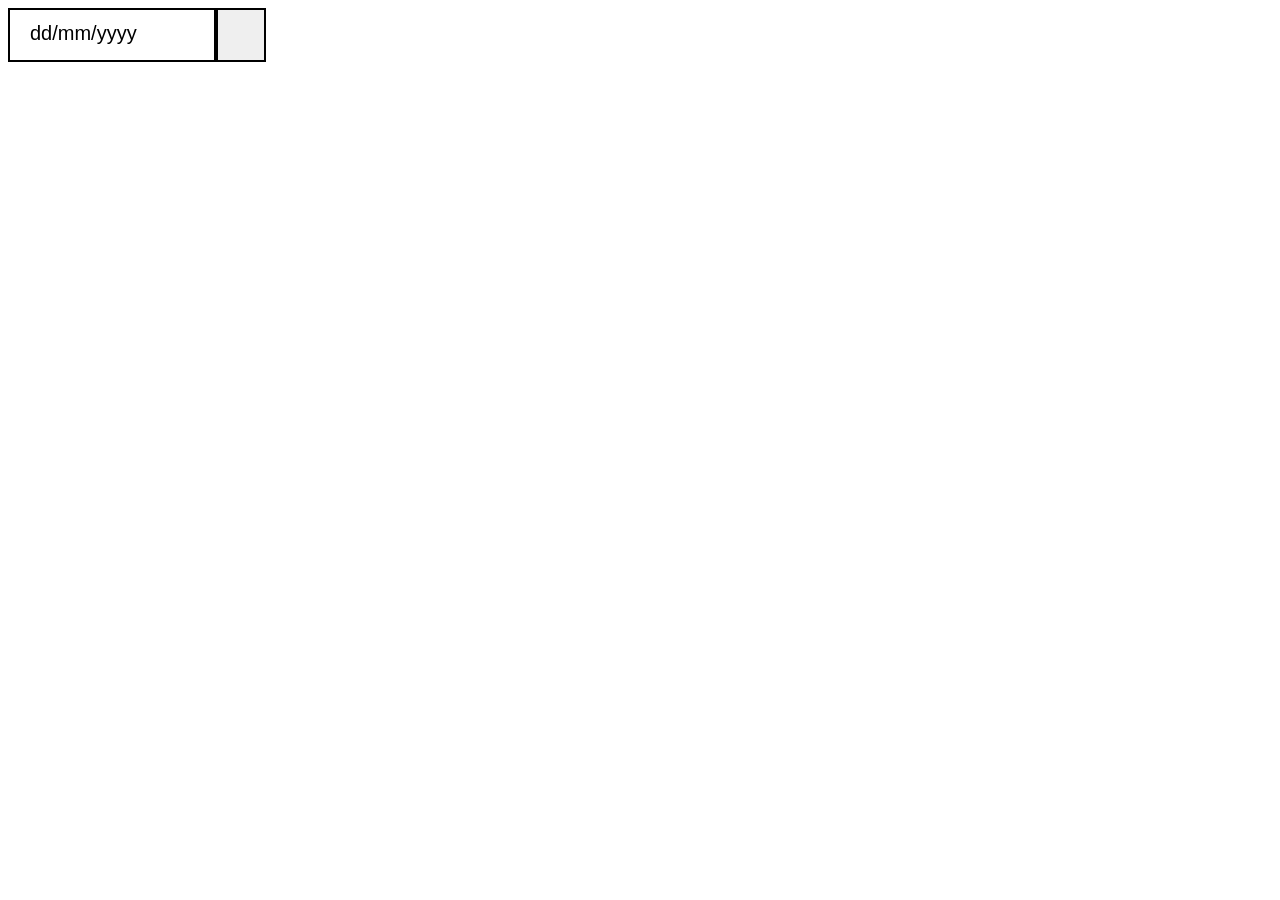
==== Datepicker/index.html @ 976888d3 "Exist file" ====
<!DOCTYPE html>
<html lang="en">
<head>
    <meta charset="UTF-8">
    <meta name="viewport" content="width=device-width, initial-scale=1.0">
    <link rel="stylesheet" href="https://cdnjs.cloudflare.com/ajax/libs/font-awesome/4.7.0/css/font-awesome.min.css">
    <title>Document</title>
    <style>
        .parent{
            /* width: 200px;
            height: 100px;
            border: 2px solid black; */
            display: flex;
        }
        .datePicker{
            width: 200px;
            height: 48px;
            border: 2px solid black;
        }
        ::placeholder{
            color: black;
            font-size: 20px;
            padding: 18px;
        }
        .claendar-button{
            /* margin-left: 20px; */
            width: 50px;
            border: 2px solid black;
        }
    </style>
</head>
<body>
    <div class="parent">
        <input class="datePicker" placeholder="dd/mm/yyyy">
        <button type="button" class="claendar-button"><i class="fa-regular fa-calendar-days"></i></button>
    </div>
</body>
</html>
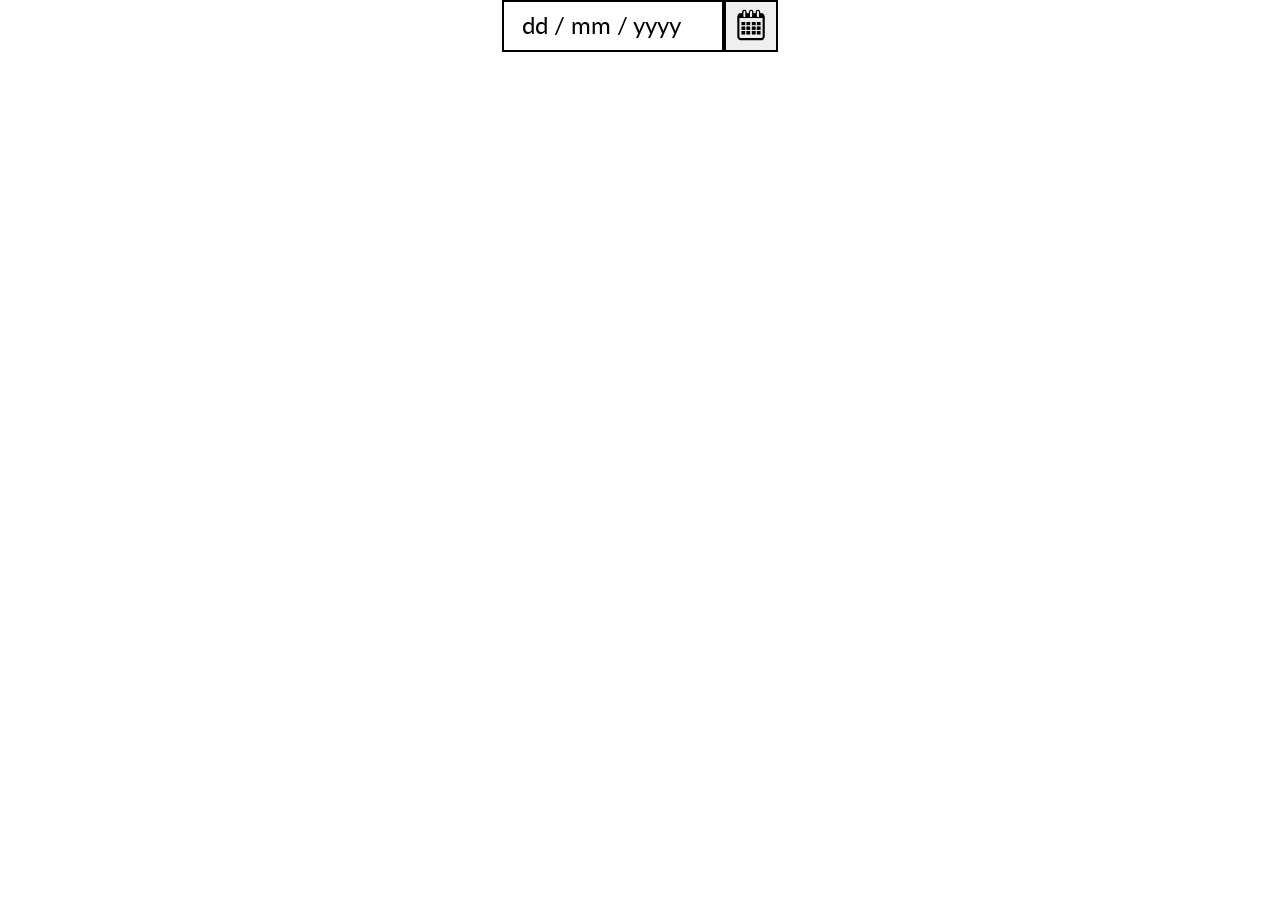
==== commit 5f9ce97e: "Complete Form Component" ====
--- a/Datepicker/index.html
+++ b/Datepicker/index.html
@@ -4,35 +4,56 @@
     <meta charset="UTF-8">
     <meta name="viewport" content="width=device-width, initial-scale=1.0">
     <link rel="stylesheet" href="https://cdnjs.cloudflare.com/ajax/libs/font-awesome/4.7.0/css/font-awesome.min.css">
-    <title>Document</title>
+    <link rel="preconnect" href="https://fonts.googleapis.com">
+<link rel="preconnect" href="https://fonts.gstatic.com" crossorigin>
+<link href="https://fonts.googleapis.com/css2?family=Lato:ital,wght@0,100;0,300;0,400;0,700;0,900;1,100;1,300;1,400;1,700;1,900&display=swap" rel="stylesheet">
+    <title>DatePicker</title>
     <style>
+        *{
+            margin: 0;
+            padding: 0;
+            box-sizing: content-box;
+        }
         .parent{
             /* width: 200px;
             height: 100px;
             border: 2px solid black; */
             display: flex;
+            margin: auto;
+            justify-content: center;
         }
         .datePicker{
             width: 200px;
             height: 48px;
             border: 2px solid black;
+            font-size: 24px;
+            padding-left: 18px;
         }
         ::placeholder{
             color: black;
-            font-size: 20px;
-            padding: 18px;
+            font-size: 24px;
+            padding: 18px 18px 18px  0;
+            font-family: "Lato";
         }
-        .claendar-button{
+        .calendar-button{
             /* margin-left: 20px; */
             width: 50px;
             border: 2px solid black;
         }
+        .calender-img{
+            width: 34px;
+        }
+        .lato-regular {
+            font-family: "Lato";
+            font-weight: 400;
+            font-style: normal;
+        }
     </style>
 </head>
 <body>
-    <div class="parent">
-        <input class="datePicker" placeholder="dd/mm/yyyy">
-        <button type="button" class="claendar-button"><i class="fa-regular fa-calendar-days"></i></button>
+    <div class="parent lato-regular">
+        <input type="text" class="datePicker" placeholder="dd / mm / yyyy" pattern="[0-9]{2}/[0-9]{2}/[0-9]{4}">
+        <button class="calendar-button"><img class="calender-img" src="calender.png" alt=""></button>
     </div>
 </body>
 </html>
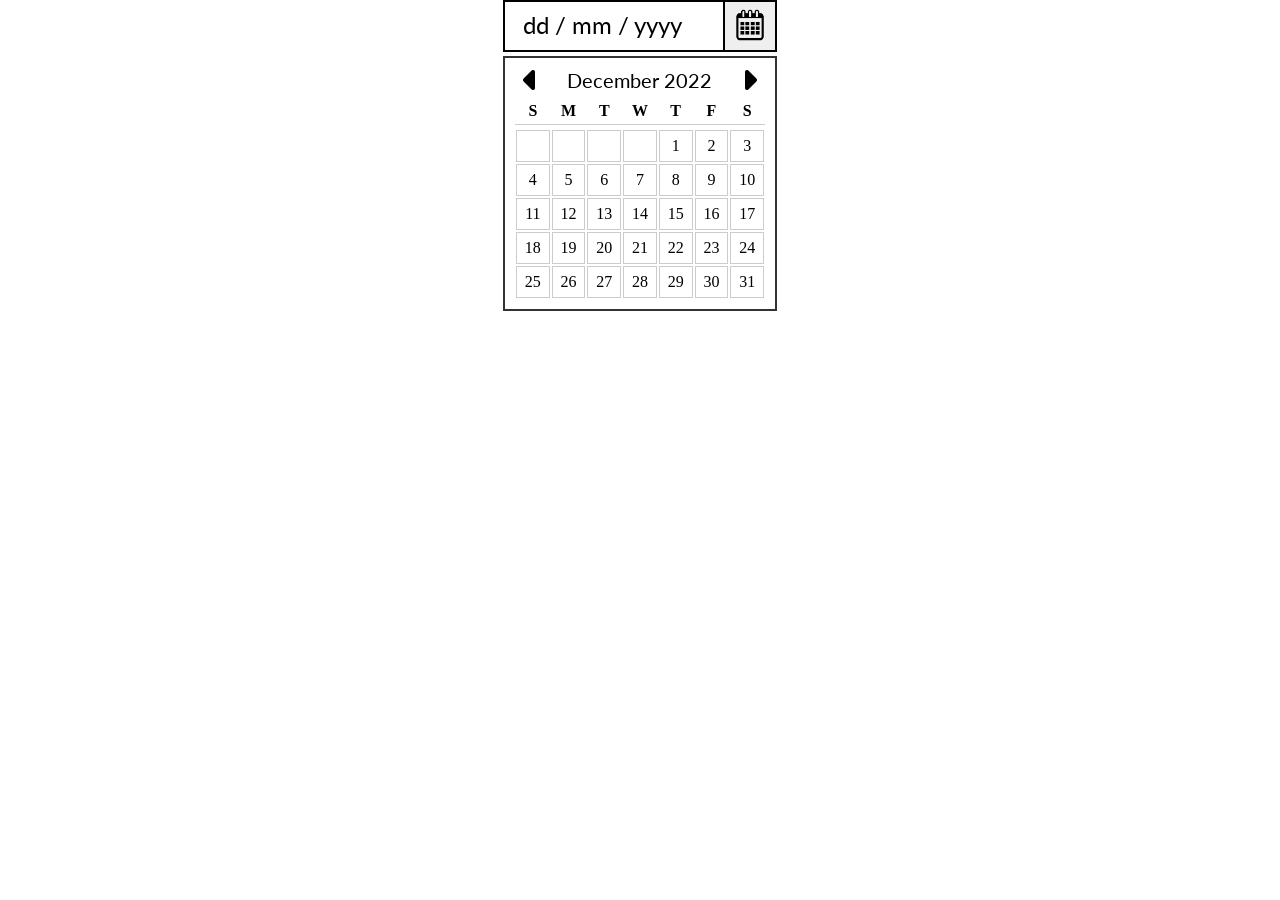
==== commit b205b867: "Completed the layout" ====
--- a/Datepicker/index.html
+++ b/Datepicker/index.html
@@ -3,57 +3,36 @@
 <head>
     <meta charset="UTF-8">
     <meta name="viewport" content="width=device-width, initial-scale=1.0">
-    <link rel="stylesheet" href="https://cdnjs.cloudflare.com/ajax/libs/font-awesome/4.7.0/css/font-awesome.min.css">
+    <link rel="stylesheet" href="css/styles.css">
+    <!-- <link rel="stylesheet" href="https://cdnjs.cloudflare.com/ajax/libs/font-awesome/4.7.0/css/font-awesome.min.css"> -->
+    <link rel="stylesheet" href="https://cdnjs.cloudflare.com/ajax/libs/font-awesome/6.7.2/css/all.min.css">
     <link rel="preconnect" href="https://fonts.googleapis.com">
-<link rel="preconnect" href="https://fonts.gstatic.com" crossorigin>
-<link href="https://fonts.googleapis.com/css2?family=Lato:ital,wght@0,100;0,300;0,400;0,700;0,900;1,100;1,300;1,400;1,700;1,900&display=swap" rel="stylesheet">
+    <link rel="preconnect" href="https://fonts.gstatic.com" crossorigin>
+    <link href="https://fonts.googleapis.com/css2?family=Lato:ital,wght@0,100;0,300;0,400;0,700;0,900;1,100;1,300;1,400;1,700;1,900&display=swap" rel="stylesheet">
     <title>DatePicker</title>
-    <style>
-        *{
-            margin: 0;
-            padding: 0;
-            box-sizing: content-box;
-        }
-        .parent{
-            /* width: 200px;
-            height: 100px;
-            border: 2px solid black; */
-            display: flex;
-            margin: auto;
-            justify-content: center;
-        }
-        .datePicker{
-            width: 200px;
-            height: 48px;
-            border: 2px solid black;
-            font-size: 24px;
-            padding-left: 18px;
-        }
-        ::placeholder{
-            color: black;
-            font-size: 24px;
-            padding: 18px 18px 18px  0;
-            font-family: "Lato";
-        }
-        .calendar-button{
-            /* margin-left: 20px; */
-            width: 50px;
-            border: 2px solid black;
-        }
-        .calender-img{
-            width: 34px;
-        }
-        .lato-regular {
-            font-family: "Lato";
-            font-weight: 400;
-            font-style: normal;
-        }
-    </style>
 </head>
 <body>
     <div class="parent lato-regular">
-        <input type="text" class="datePicker" placeholder="dd / mm / yyyy" pattern="[0-9]{2}/[0-9]{2}/[0-9]{4}">
-        <button class="calendar-button"><img class="calender-img" src="calender.png" alt=""></button>
+        <input type="text" class="date-picker" placeholder="dd / mm / yyyy" pattern="[0-9]{2}/[0-9]{2}/[0-9]{4}">
+        <button class="calendar-button"><img class="calendar-img" src="images/calendar.png" alt=""></button>
+    </div>
+    <div class="calendar">
+        <div class="calendar-head">
+            <i class="fa-solid fa-caret-left"></i>
+            <span class="months">December 2022</span>
+            <i class="fa-solid fa-caret-right"></i>
+        </div>
+        <div class="calendar-days">
+            <div>S</div><div>M</div><div>T</div><div>W</div><div>T</div><div>F</div><div>S</div>
+        </div>
+        <div class="calendar-dates">
+            <div></div><div></div><div></div><div></div><div>1</div><div>2</div><div>3</div>
+            <div>4</div><div>5</div><div>6</div><div>7</div><div>8</div><div>9</div><div>10</div>
+            <div>11</div><div>12</div><div>13</div><div>14</div><div>15</div><div>16</div><div>17</div>
+            <div>18</div><div>19</div><div>20</div><div>21</div><div>22</div><div>23</div><div>24</div>
+            <div>25</div><div>26</div><div>27</div><div>28</div><div>29</div><div>30</div><div>31</div>
+            </div>
+        </div>
     </div>
 </body>
 </html>
--- a/Datepicker/css/styles.css
+++ b/Datepicker/css/styles.css
@@ -0,0 +1,93 @@
+* {
+  margin: 0;
+  padding: 0;
+  box-sizing: content-box;
+}
+.parent {
+  display: flex;
+  margin: auto;
+  justify-content: center;
+  position: relative;
+}
+.date-picker {
+  width: 200px;
+  height: 48px;
+  border: 2px solid black;
+  font-size: 24px;
+  padding-left: 18px;
+  border-right: 0;
+}
+::placeholder {
+  color: black;
+  font-size: 24px;
+  padding: 18px 18px 18px 0;
+  font-family: "Lato";
+}
+.calendar-button {
+  width: 50px;
+  border: 2px solid black;
+}
+.calendar-img {
+  width: 34px;
+}
+.lato-regular {
+  font-family: "Lato";
+  font-weight: 400;
+  font-style: normal;
+}
+.calendar {
+  position: relative;
+  border: 2px solid #333;
+  padding: 10px;
+  width: 250px;
+  /* height: auto; */
+  margin: auto;
+  margin-top: 4px;
+}
+.calendar-head {
+  /* font-weight: bold; */
+}
+.fa-caret-right {
+  position: absolute;
+  right: 18px;
+  top: 6px;
+  font-size: 2em;
+}
+.fa-caret-left {
+  position: absolute;
+  left: 18px;
+  top: 6px;
+  font-size: 2em;
+}
+.months{
+  font-family: "Lato";
+  font-size: 20px;
+  padding-left: 2.6em;
+}
+/* .calendar-days{
+  display: flex;
+  margin-top: 14px;
+  font-family: "Lato";
+} */
+/* .calendar > div{
+  gap: 28px;
+  border: 1px solid gray;
+} */
+.calendar-dates, .calendar-days {
+  display: grid;
+  grid-template-columns: repeat(7, 1fr);
+  /* grid-template-rows: repeat(4, 1fr); */
+  text-align: center;
+}
+.calendar-days {
+  border-bottom: 1px solid #ccc;
+  padding-bottom: 4px;
+  margin-bottom: 4px;
+  font-weight: bold;
+  margin-top: 10px;
+}
+.calendar-dates div {
+  padding: 6px;
+  border: 1px solid #ccc;
+  margin: 1px;
+}
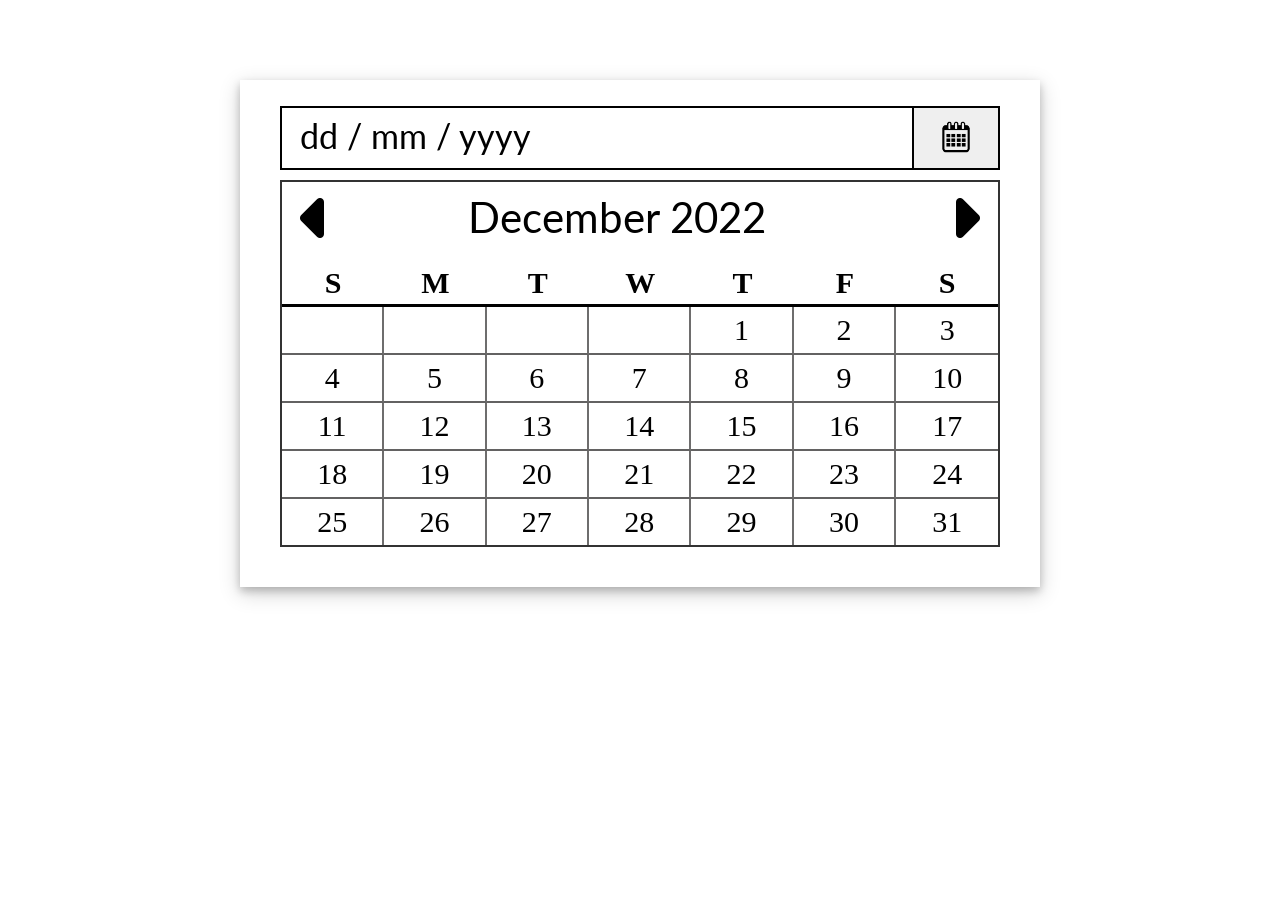
==== commit 57c6c9bf: "Completed the layout and responsiveness in all devices" ====
--- a/Datepicker/index.html
+++ b/Datepicker/index.html
@@ -12,27 +12,29 @@
     <title>DatePicker</title>
 </head>
 <body>
-    <div class="parent lato-regular">
-        <input type="text" class="date-picker" placeholder="dd / mm / yyyy" pattern="[0-9]{2}/[0-9]{2}/[0-9]{4}">
-        <button class="calendar-button"><img class="calendar-img" src="images/calendar.png" alt=""></button>
-    </div>
-    <div class="calendar">
-        <div class="calendar-head">
-            <i class="fa-solid fa-caret-left"></i>
-            <span class="months">December 2022</span>
-            <i class="fa-solid fa-caret-right"></i>
+    <div class="Container">
+        <div class="parent lato-regular">
+            <input type="text" class="date-picker" placeholder="dd / mm / yyyy" pattern="[0-9]{2}/[0-9]{2}/[0-9]{4}">
+            <button class="calendar-button"><img class="calendar-img" src="images/calendar.png" alt=""></button>
         </div>
-        <div class="calendar-days">
-            <div>S</div><div>M</div><div>T</div><div>W</div><div>T</div><div>F</div><div>S</div>
-        </div>
-        <div class="calendar-dates">
-            <div></div><div></div><div></div><div></div><div>1</div><div>2</div><div>3</div>
-            <div>4</div><div>5</div><div>6</div><div>7</div><div>8</div><div>9</div><div>10</div>
-            <div>11</div><div>12</div><div>13</div><div>14</div><div>15</div><div>16</div><div>17</div>
-            <div>18</div><div>19</div><div>20</div><div>21</div><div>22</div><div>23</div><div>24</div>
-            <div>25</div><div>26</div><div>27</div><div>28</div><div>29</div><div>30</div><div>31</div>
+        <div class="calendar">
+            <div class="calendar-head">
+                <i class="fa-solid fa-caret-left"></i>
+                <span class="months">December 2022</span>
+                <i class="fa-solid fa-caret-right"></i>
+            </div>
+            <div class="calendar-days">
+                <div>S</div><div>M</div><div>T</div><div>W</div><div>T</div><div>F</div><div>S</div>
+            </div>
+            <div class="calendar-dates">
+                <div></div><div></div><div></div><div></div><div>1</div><div>2</div><div>3</div>
+                <div>4</div><div>5</div><div>6</div><div>7</div><div>8</div><div>9</div><div>10</div>
+                <div>11</div><div>12</div><div>13</div><div>14</div><div>15</div><div>16</div><div>17</div>
+                <div>18</div><div>19</div><div>20</div><div>21</div><div>22</div><div>23</div><div>24</div>
+                <div>25</div><div>26</div><div>27</div><div>28</div><div>29</div><div>30</div><div>31</div>
+                </div>
             </div>
         </div>
-    </div>
+    </div>    
 </body>
 </html>
--- a/Datepicker/css/styles.css
+++ b/Datepicker/css/styles.css
@@ -2,6 +2,13 @@
   margin: 0;
   padding: 0;
   box-sizing: content-box;
+}
+.Container{
+  padding: 26px 40px 40px 40px;
+  width: 100%;
+  /* max-width: 820px; */
+  box-shadow: 0 4px 8px 0 rgba(0, 0, 0, 0.2), 0 6px 20px 0 rgba(0, 0, 0, 0.19);
+  margin: 20px auto;
 }
 .parent {
   display: flex;
@@ -10,21 +17,21 @@
   position: relative;
 }
 .date-picker {
-  width: 200px;
-  height: 48px;
+  width: 78%;
+  height: 60px;
   border: 2px solid black;
-  font-size: 24px;
+  font-size: 2em;
   padding-left: 18px;
   border-right: 0;
 }
 ::placeholder {
   color: black;
-  font-size: 24px;
+  font-size: 1em;
   padding: 18px 18px 18px 0;
   font-family: "Lato";
 }
 .calendar-button {
-  width: 50px;
+  width: 72px;
   border: 2px solid black;
 }
 .calendar-img {
@@ -38,31 +45,32 @@
 .calendar {
   position: relative;
   border: 2px solid #333;
-  padding: 10px;
-  width: 250px;
+  /* padding: 10px; */
+  width: 99%;
   /* height: auto; */
-  margin: auto;
+  /* margin: auto; */
   margin-top: 4px;
 }
 .calendar-head {
   /* font-weight: bold; */
+  margin-top: 10px;
 }
 .fa-caret-right {
   position: absolute;
   right: 18px;
-  top: 6px;
-  font-size: 2em;
+  top: 2px;
+  font-size: 3em;
 }
 .fa-caret-left {
   position: absolute;
   left: 18px;
-  top: 6px;
-  font-size: 2em;
+  top: 2px;
+  font-size: 3em;
 }
 .months{
   font-family: "Lato";
-  font-size: 20px;
-  padding-left: 2.6em;
+  font-size: 26px;
+  padding-left: 26%;
 }
 /* .calendar-days{
   display: flex;
@@ -80,14 +88,81 @@
   text-align: center;
 }
 .calendar-days {
-  border-bottom: 1px solid #ccc;
+  border-bottom: 3px solid #000000;
   padding-bottom: 4px;
-  margin-bottom: 4px;
+  /* margin-bottom: 4px; */
   font-weight: bold;
   margin-top: 10px;
 }
 .calendar-dates div {
   padding: 6px;
-  border: 1px solid #ccc;
-  margin: 1px;
+  /* border: 1px solid #ccc; */
+  border-bottom: 2px solid rgb(99, 98, 98);
+  border-right: 2px solid rgb(110, 109, 109);
+}
+@media screen and (min-width:768px){
+  .parent{
+    height: 4em;
+  }
+  .date-picker{
+    width: 88%;
+  }
+  .calendar-button{
+    width: 12%;
+  }
+  .calendar{
+    width: 99.5%;
+    margin-top: 10px;
+  }
+  .fa-caret-left{
+    font-size: 4em;
+    top: 4px;
+  }
+  .fa-caret-right{
+    font-size: 4em;
+    top: 4px;
+  }
+  .months{
+    font-size: 42px;
+  }
+  ::placeholder{
+    font-size: 34px;
+  }
+  .date-picker{
+    height: auto;
+  }
+  .calendar-dates div {
+    font-size: 30px;
+  }
+  .calendar-days div{
+    font-size: 30px;
+  }
+  .calendar-days{
+    margin-top: 24px;
+  }
+  .calendar-head{
+    margin-top: 10px;
+  }
+  .calendar-dates div:nth-child(35){
+    border-bottom: 0px;
+  }
+  .calendar-dates div:nth-child(7n){
+    border-right: 0px;
+  }
+  .calendar-dates div:nth-child(29), 
+  .calendar-dates div:nth-child(30),
+  .calendar-dates div:nth-child(31), 
+  .calendar-dates div:nth-child(32),
+  .calendar-dates div:nth-child(33),
+  .calendar-dates div:nth-child(34){
+    border-bottom: 0px;
+  }
+}
+@media screen and (min-width:1024px) {
+  .Container{
+    padding: 26px 40px 40px 40px;
+    width: 100%;
+    max-width: 720px;
+    box-shadow: 0 4px 8px 0 rgba(0, 0, 0, 0.2), 0 6px 20px 0 rgba(0, 0, 0, 0.19);
+    margin: 80px auto;  }
 }
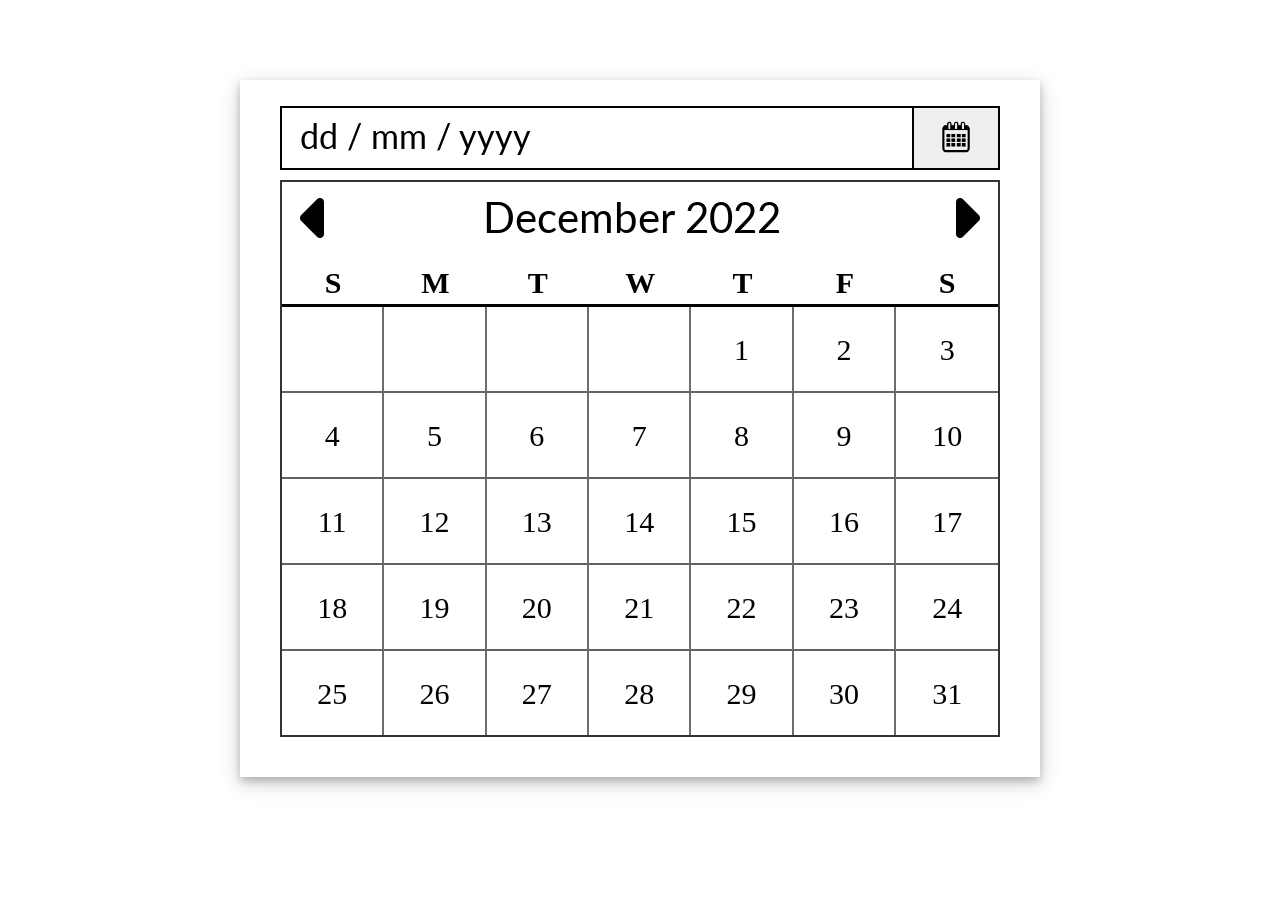
==== commit f6907247: "completed task in all responsiveness" ====
--- a/Datepicker/index.html
+++ b/Datepicker/index.html
@@ -14,7 +14,7 @@
 <body>
     <div class="Container">
         <div class="parent lato-regular">
-            <input type="text" class="date-picker" placeholder="dd / mm / yyyy" pattern="[0-9]{2}/[0-9]{2}/[0-9]{4}">
+            <input type="number" class="date-picker" placeholder="dd / mm / yyyy" pattern="[0-9]{2}/[0-9]{2}/[0-9]{4}">
             <button class="calendar-button"><img class="calendar-img" src="images/calendar.png" alt=""></button>
         </div>
         <div class="calendar">
@@ -27,12 +27,11 @@
                 <div>S</div><div>M</div><div>T</div><div>W</div><div>T</div><div>F</div><div>S</div>
             </div>
             <div class="calendar-dates">
-                <div></div><div></div><div></div><div></div><div>1</div><div>2</div><div>3</div>
-                <div>4</div><div>5</div><div>6</div><div>7</div><div>8</div><div>9</div><div>10</div>
-                <div>11</div><div>12</div><div>13</div><div>14</div><div>15</div><div>16</div><div>17</div>
-                <div>18</div><div>19</div><div>20</div><div>21</div><div>22</div><div>23</div><div>24</div>
-                <div>25</div><div>26</div><div>27</div><div>28</div><div>29</div><div>30</div><div>31</div>
-                </div>
+                <div></div><div></div><div></div><div></div><div><p>1</p></div><div><p>2</p></div>
+                <div><p>3</p></div><div><p>4</p></div><div><p>5</p></div><div><p>6</p></div><div><p>7</p></div><div><p>8</p></div><div><p>9</p></div>
+                <div><p>10</p></div><div><p>11</p></div><div><p>12</p></div><div><p>13</p></div><div><p>14</p></div><div><p>15</p></div><div><p>16</p></div>
+                <div><p>17</p></div><div><p>18</p></div><div><p>19</p></div><div><p>20</p></div><div><p>21</p></div><div><p>22</p></div><div><p>23</p></div><div><p>24</p></div>
+                <div><p>25</p></div><div><p>26</p></div><div><p>27</p></div><div><p>28</p></div><div><p>29</p></div><div><p>30</p></div><div><p>31</p></div>
             </div>
         </div>
     </div>    
--- a/Datepicker/css/styles.css
+++ b/Datepicker/css/styles.css
@@ -4,9 +4,8 @@
   box-sizing: content-box;
 }
 .Container{
-  padding: 26px 40px 40px 40px;
-  width: 100%;
-  /* max-width: 820px; */
+  padding: 20px;
+  /* width: 100%; */
   box-shadow: 0 4px 8px 0 rgba(0, 0, 0, 0.2), 0 6px 20px 0 rgba(0, 0, 0, 0.19);
   margin: 20px auto;
 }
@@ -15,6 +14,10 @@
   margin: auto;
   justify-content: center;
   position: relative;
+}
+.calendar-button :hover{
+  background: red;
+  border-radius: 4px;
 }
 .date-picker {
   width: 78%;
@@ -33,6 +36,7 @@
 .calendar-button {
   width: 72px;
   border: 2px solid black;
+  cursor: pointer;
 }
 .calendar-img {
   width: 34px;
@@ -45,14 +49,10 @@
 .calendar {
   position: relative;
   border: 2px solid #333;
-  /* padding: 10px; */
   width: 99%;
-  /* height: auto; */
-  /* margin: auto; */
   margin-top: 4px;
 }
 .calendar-head {
-  /* font-weight: bold; */
   margin-top: 10px;
 }
 .fa-caret-right {
@@ -72,33 +72,39 @@
   font-size: 26px;
   padding-left: 26%;
 }
-/* .calendar-days{
-  display: flex;
-  margin-top: 14px;
-  font-family: "Lato";
-} */
-/* .calendar > div{
-  gap: 28px;
-  border: 1px solid gray;
-} */
 .calendar-dates, .calendar-days {
   display: grid;
   grid-template-columns: repeat(7, 1fr);
-  /* grid-template-rows: repeat(4, 1fr); */
   text-align: center;
 }
 .calendar-days {
   border-bottom: 3px solid #000000;
   padding-bottom: 4px;
-  /* margin-bottom: 4px; */
   font-weight: bold;
   margin-top: 10px;
 }
 .calendar-dates div {
   padding: 6px;
-  /* border: 1px solid #ccc; */
   border-bottom: 2px solid rgb(99, 98, 98);
   border-right: 2px solid rgb(110, 109, 109);
+  height: 56px;
+}
+.calendar-dates div:nth-child(35){
+  border-bottom: 0px;
+}
+.calendar-dates div:nth-child(7n){
+  border-right: 0px;
+}
+.calendar-dates div:nth-child(29), 
+.calendar-dates div:nth-child(30),
+.calendar-dates div:nth-child(31), 
+.calendar-dates div:nth-child(32),
+.calendar-dates div:nth-child(33),
+.calendar-dates div:nth-child(34){
+  border-bottom: 0px;
+}
+.calendar-dates div p{
+  margin-top: 20px;
 }
 @media screen and (min-width:768px){
   .parent{
@@ -124,6 +130,7 @@
   }
   .months{
     font-size: 42px;
+    padding-left: 28%;
   }
   ::placeholder{
     font-size: 34px;
@@ -133,6 +140,8 @@
   }
   .calendar-dates div {
     font-size: 30px;
+    height: 72px;
+    position: relative;
   }
   .calendar-days div{
     font-size: 30px;
@@ -143,20 +152,6 @@
   .calendar-head{
     margin-top: 10px;
   }
-  .calendar-dates div:nth-child(35){
-    border-bottom: 0px;
-  }
-  .calendar-dates div:nth-child(7n){
-    border-right: 0px;
-  }
-  .calendar-dates div:nth-child(29), 
-  .calendar-dates div:nth-child(30),
-  .calendar-dates div:nth-child(31), 
-  .calendar-dates div:nth-child(32),
-  .calendar-dates div:nth-child(33),
-  .calendar-dates div:nth-child(34){
-    border-bottom: 0px;
-  }
 }
 @media screen and (min-width:1024px) {
   .Container{
@@ -164,5 +159,6 @@
     width: 100%;
     max-width: 720px;
     box-shadow: 0 4px 8px 0 rgba(0, 0, 0, 0.2), 0 6px 20px 0 rgba(0, 0, 0, 0.19);
-    margin: 80px auto;  }
+    margin: 80px auto 80px auto ;  
+  }
 }
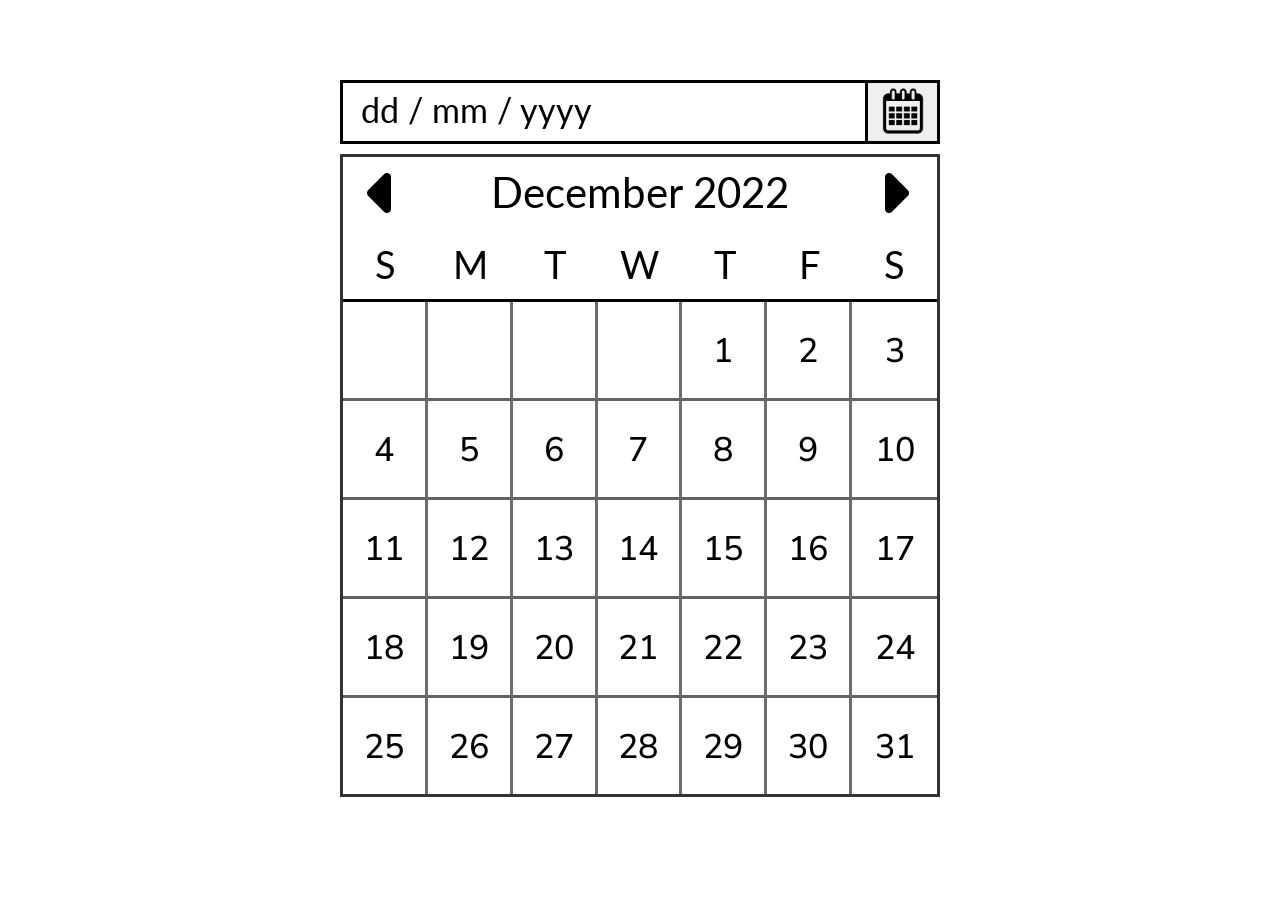
==== commit 9e935d6b: "Resolved the issued" ====
--- a/Datepicker/index.html
+++ b/Datepicker/index.html
@@ -9,6 +9,9 @@
     <link rel="preconnect" href="https://fonts.googleapis.com">
     <link rel="preconnect" href="https://fonts.gstatic.com" crossorigin>
     <link href="https://fonts.googleapis.com/css2?family=Lato:ital,wght@0,100;0,300;0,400;0,700;0,900;1,100;1,300;1,400;1,700;1,900&display=swap" rel="stylesheet">
+    <link rel="preconnect" href="https://fonts.googleapis.com">
+    <link rel="preconnect" href="https://fonts.gstatic.com" crossorigin>
+    <link href="https://fonts.googleapis.com/css2?family=Nunito+Sans:ital,opsz,wght@0,6..12,200..1000;1,6..12,200..1000&display=swap" rel="stylesheet">
     <title>DatePicker</title>
 </head>
 <body>
--- a/Datepicker/css/styles.css
+++ b/Datepicker/css/styles.css
@@ -4,9 +4,6 @@
   box-sizing: content-box;
 }
 .Container{
-  padding: 20px;
-  /* width: 100%; */
-  box-shadow: 0 4px 8px 0 rgba(0, 0, 0, 0.2), 0 6px 20px 0 rgba(0, 0, 0, 0.19);
   margin: 20px auto;
 }
 .parent {
@@ -22,7 +19,7 @@
 .date-picker {
   width: 78%;
   height: 60px;
-  border: 2px solid black;
+  border: 3px solid black;
   font-size: 2em;
   padding-left: 18px;
   border-right: 0;
@@ -35,11 +32,11 @@
 }
 .calendar-button {
   width: 72px;
-  border: 2px solid black;
+  border: 3px solid black;
   cursor: pointer;
 }
 .calendar-img {
-  width: 34px;
+  width: 50px;
 }
 .lato-regular {
   font-family: "Lato";
@@ -48,12 +45,16 @@
 }
 .calendar {
   position: relative;
-  border: 2px solid #333;
+  border: 3px solid #333;
   width: 99%;
   margin-top: 4px;
 }
+.calendar-days div{
+  font-size: 24px;
+}
 .calendar-head {
   margin-top: 10px;
+  text-align: center;
 }
 .fa-caret-right {
   position: absolute;
@@ -70,7 +71,6 @@
 .months{
   font-family: "Lato";
   font-size: 26px;
-  padding-left: 26%;
 }
 .calendar-dates, .calendar-days {
   display: grid;
@@ -79,14 +79,15 @@
 }
 .calendar-days {
   border-bottom: 3px solid #000000;
-  padding-bottom: 4px;
-  font-weight: bold;
+  padding-bottom: 12px;
   margin-top: 10px;
+  font-family: 'Lato';
+  margin-top: 16px;
 }
 .calendar-dates div {
   padding: 6px;
-  border-bottom: 2px solid rgb(99, 98, 98);
-  border-right: 2px solid rgb(110, 109, 109);
+  border-bottom: 3px solid rgb(99, 98, 98);
+  border-right: 3px solid rgb(110, 109, 109);
   height: 56px;
 }
 .calendar-dates div:nth-child(35){
@@ -104,9 +105,16 @@
   border-bottom: 0px;
 }
 .calendar-dates div p{
-  margin-top: 20px;
+  font-weight: 500;
+  font-size: 24px;
+  font-family: "Nunito Sans";
+  position: relative;
+  top: 20px;
 }
 @media screen and (min-width:768px){
+  .Container{
+    width: 74%;
+  }
   .parent{
     height: 4em;
   }
@@ -117,20 +125,21 @@
     width: 12%;
   }
   .calendar{
-    width: 99.5%;
+    width: 99%;
     margin-top: 10px;
   }
   .fa-caret-left{
     font-size: 4em;
     top: 4px;
+    left: 24px;
   }
   .fa-caret-right{
     font-size: 4em;
     top: 4px;
+    right: 28px;
   }
   .months{
     font-size: 42px;
-    padding-left: 28%;
   }
   ::placeholder{
     font-size: 34px;
@@ -140,11 +149,11 @@
   }
   .calendar-dates div {
     font-size: 30px;
-    height: 72px;
+    height: 84px;
     position: relative;
   }
   .calendar-days div{
-    font-size: 30px;
+    font-size: 38px;
   }
   .calendar-days{
     margin-top: 24px;
@@ -152,13 +161,14 @@
   .calendar-head{
     margin-top: 10px;
   }
+  .calendar-dates div p{
+    font-size: 34px;
+  }
 }
 @media screen and (min-width:1024px) {
   .Container{
-    padding: 26px 40px 40px 40px;
     width: 100%;
-    max-width: 720px;
-    box-shadow: 0 4px 8px 0 rgba(0, 0, 0, 0.2), 0 6px 20px 0 rgba(0, 0, 0, 0.19);
+    max-width: 600px;
     margin: 80px auto 80px auto ;  
   }
 }
